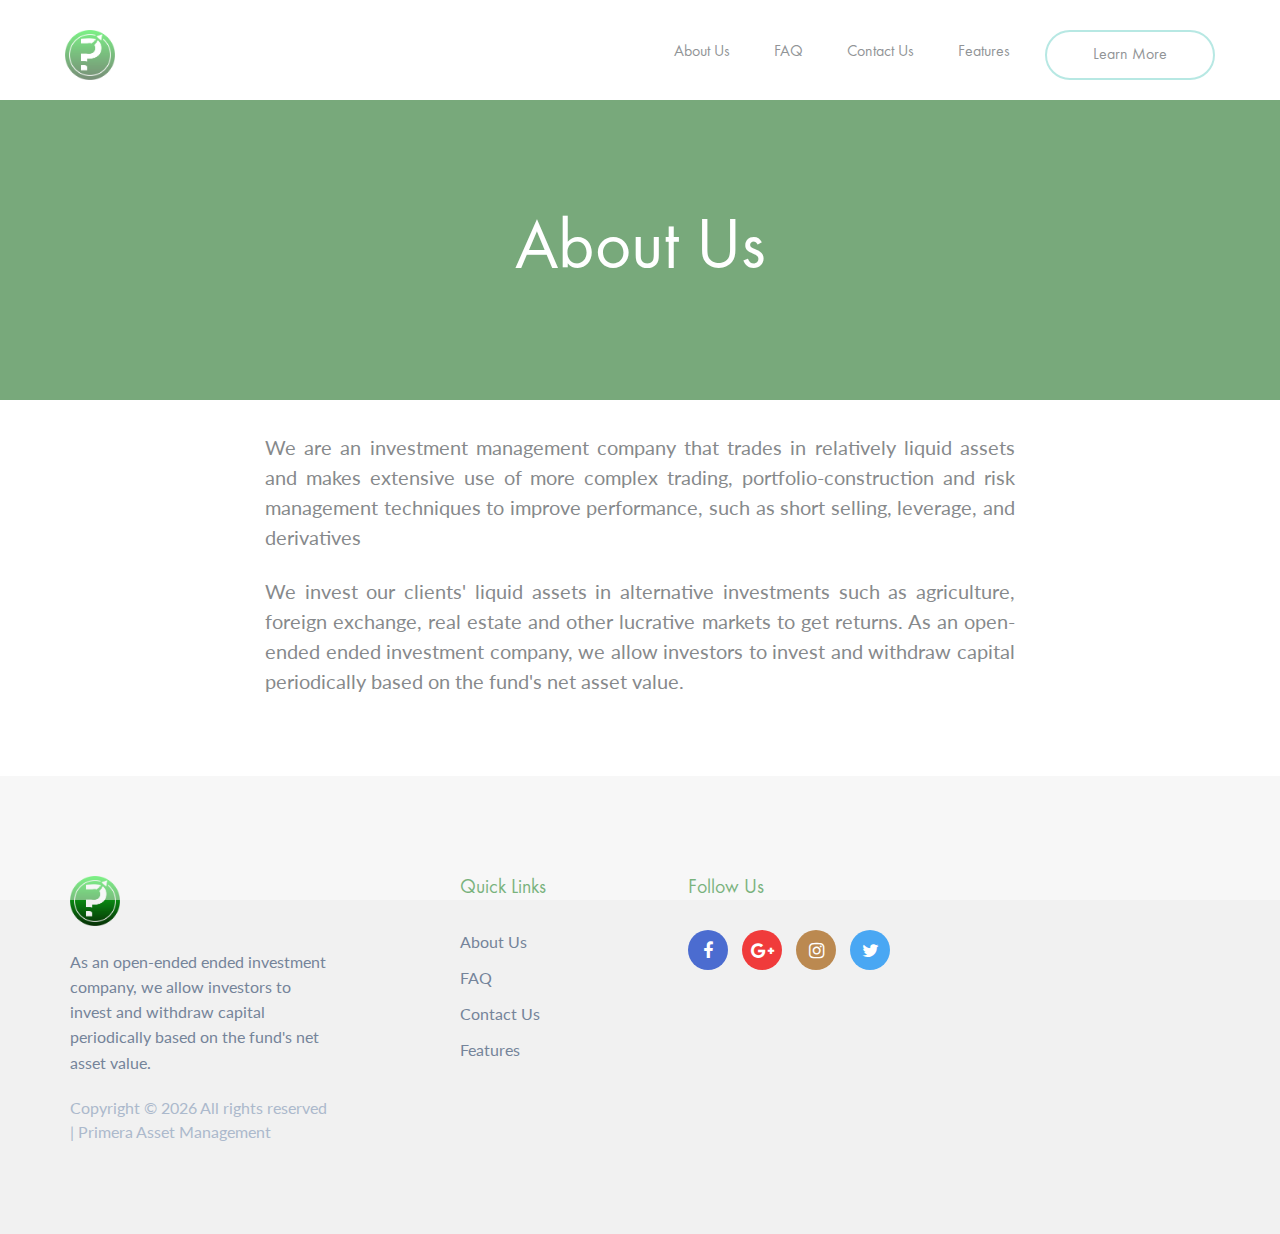
==== about.html @ b4745eeb "Complete about page" ====
<!DOCTYPE html>
<html lang="en">
  <head>
    <title>Primera - Home</title>
    <meta charset="UTF-8" />
    <meta
      name="description"
      content="An investment management company that’s into various sectors like real estate, agriculture, forex, and energy sector"
    />
    <meta
      name="keywords"
      content="investment, asset, finance, management, real estate, "
    />
    <meta name="viewport" content="width=device-width, initial-scale=1.0" />
    <!-- Favicon -->
    <link href="./img/primara-logo.png" rel="shortcut icon" />

    <!-- Google Fonts -->
    <link
      href="https://fonts.googleapis.com/css?family=Lato"
      rel="stylesheet"
    />

    <!-- Stylesheets -->
    <link rel="stylesheet" href="css/bootstrap.min.css" />
    <link rel="stylesheet" href="css/font-awesome.min.css" />
    <link rel="stylesheet" href="css/themify-icons.css" />
    <link rel="stylesheet" href="css/animate.css" />
    <link rel="stylesheet" href="css/owl.carousel.css" />
    <link rel="stylesheet" href="css/style.css" />
    <link rel="stylesheet" href="css/about.css" />

    <!--[if lt IE 9]>
      <script src="https://oss.maxcdn.com/html5shiv/3.7.2/html5shiv.min.js"></script>
      <script src="https://oss.maxcdn.com/respond/1.4.2/respond.min.js"></script>
    <![endif]-->
  </head>
  <body>
    <!-- Page Preloder -->
    <div id="preloder">
      <div class="loader"></div>
    </div>

    <!-- Header section -->
    <header class="header-section clearfix">
      <div class="container-fluid">
        <a href="index-2.html" class="site-logo">
          <img src="./img/primara-logo.png" alt="" class="logo-img" />
        </a>
        <div class="responsive-bar"><i class="fa fa-bars"></i></div>
        <a href="/about.html" class="site-btn text-dark">Learn More</a>
        <nav class="main-menu">
          <ul class="menu-list">
            <li><a href="./about.html" class="text-dark">About Us</a></li>
              <li><a href="./faq.html" class="text-dark">FAQ</a></li>
              <li><a href="./contact.html" class="text-dark">Contact Us</a></li>
              <li><a href="#features" class="text-dark">Features</a></li>
          </ul>
        </nav>
      </div>
    </header>
    <!-- Header section end -->
    <div class="about-banner">
        <h1>About Us</h1>
    </div>
    <div class="container about-container"> 
        <div class="row">
            <div class="col-md-8 m-auto">
                <article> We are an investment management company that trades in  relatively liquid assets and makes extensive use of more complex trading, portfolio-construction and risk management techniques to improve performance, such as short selling, leverage, and derivatives </article> <br />
                <article>
                    We invest our clients' liquid assets in alternative investments such as agriculture, foreign exchange, real estate and other lucrative markets to get returns. As an open-ended ended investment company, we allow investors to invest and withdraw capital periodically based on the fund's net asset value.
                </article>
            </div>
        </div>
    </div>

     <!-- Footer section -->
     <footer class="footer-section about-footer">
        <div class="container">
          <div class="row spad">
            <div class="col-md-6 col-lg-3 footer-widget">
              <img src="img/primara-logo.png" class="mb-4 logo-img" alt="" />
              <p>
                As an open-ended ended investment company, we allow investors to
                invest and withdraw capital periodically based on the fund's net
                asset value.
              </p>
              <span
                ><!-- Link back to Colorlib can't be removed. Template is licensed under CC BY 3.0. -->
                Copyright &copy;
                <script>
                  document.write(new Date().getFullYear());
                </script>
                All rights reserved | Primera Asset Management
                <!-- Link back to Colorlib can't be removed. Template is licensed under CC BY 3.0. --></span
              >
            </div>
            <!-- <div class="col-md-6 col-lg-2 offset-lg-1 footer-widget">
                      <h5 class="widget-title">Resources</h5>
                      <ul>
                          <li><a href="#">How to Buy Coin</a></li>
                          <li><a href="#">Coin Overview</a></li>,
                          <li><a href="#">Blog News</a></li>
                          <li><a href="#">How to Sell Coin</a></li>
                          <li><a href="#">Purchase Theme</a></li>
                      </ul>
                  </div> -->
            <div class="col-md-6 col-lg-2 offset-lg-1 footer-widget">
              <h5 class="widget-title">Quick Links</h5>
              <ul>
                <li><a href="./about.html">About Us</a></li>
                <li><a href="./faq.html">FAQ</a></li>
                <li><a href="./contact.html">Contact Us</a></li>
                <li><a href="#features">Features</a></li>
              </ul>
            </div>
            <div class="col-md-6 col-lg-3 footer-widget pl-lg-5 pl-3">
              <h5 class="widget-title">Follow Us</h5>
              <div class="social">
                <a href="#" class="facebook"><i class="fa fa-facebook"></i></a>
                <a href="#" class="google"><i class="fa fa-google-plus"></i></a>
                <a href="#" class="instagram"><i class="fa fa-instagram"></i></a>
                <a href="#" class="twitter"><i class="fa fa-twitter"></i></a>
              </div>
            </div>
          </div>
          <!-- <div class="footer-bottom">
                  <div class="row">
                      <div class="col-lg-4 store-links text-center text-lg-left pb-3 pb-lg-0">
                          <a href="#"><img src="img/appstore.png" alt="" class="mr-2"></a>
                          <a href="#"><img src="img/playstore.png" alt=""></a>
                      </div>
                      <div class="col-lg-8 text-center text-lg-right">
                          <ul class="footer-nav">
                              <li><a href="#">DPA</a></li>
                              <li><a href="#">Terms of Use</a></li>
                              <li><a href="#">Privacy Policy </a></li>
                              <li><a href="#">support@company.com</a></li>
                              <li><a href="#">(123) 456-7890</a></li>
                          </ul>
                      </div>
                  </div>
              </div> -->
        </div>
      </footer>



      <!--====== Javascripts & Jquery ======-->
      <script src="js/jquery-3.2.1.min.js"></script>
      <script src="js/owl.carousel.min.js"></script>
      <script src="js/main.js"></script>
  
      <!-- Global site tag (gtag.js) - Google Analytics -->
      <script
        async
        src="https://www.googletagmanager.com/gtag/js?id=UA-23581568-13"
      ></script>
      <script>
        window.dataLayer = window.dataLayer || [];
        function gtag() {
          dataLayer.push(arguments);
        }
        gtag("js", new Date());
  
        gtag("config", "UA-23581568-13");
      </script>
    </body>
  
    <!-- Mirrored from preview.colorlib.com/theme/cryptocurrency/ by HTTrack Website Copier/3.x [XR&CO'2014], Wed, 09 Dec 2020 04:02:21 GMT -->
  </html>
---- css/themify-icons.css ----
@font-face {
	font-family: 'themify';
	src:url('../icon-fonts/themify9f24.eot?-fvbane');
	src:url('../icon-fonts/themifyd41d.eot?#iefix-fvbane') format('embedded-opentype'),
		url('../icon-fonts/themify9f24.woff?-fvbane') format('woff'),
		url('../icon-fonts/themify9f24.ttf?-fvbane') format('truetype'),
		url('../icon-fonts/themify9f24.svg?-fvbane#themify') format('svg');
	font-weight: normal;
	font-style: normal;
}

[class^="ti-"], [class*=" ti-"] {
	font-family: 'themify';
	speak: none;
	font-style: normal;
	font-weight: normal;
	font-variant: normal;
	text-transform: none;
	line-height: 1;

	/* Better Font Rendering =========== */
	-webkit-font-smoothing: antialiased;
	-moz-osx-font-smoothing: grayscale;
}

.ti-wand:before {
	content: "\e600";
}
.ti-volume:before {
	content: "\e601";
}
.ti-user:before {
	content: "\e602";
}
.ti-unlock:before {
	content: "\e603";
}
.ti-unlink:before {
	content: "\e604";
}
.ti-trash:before {
	content: "\e605";
}
.ti-thought:before {
	content: "\e606";
}
.ti-target:before {
	content: "\e607";
}
.ti-tag:before {
	content: "\e608";
}
.ti-tablet:before {
	content: "\e609";
}
.ti-star:before {
	content: "\e60a";
}
.ti-spray:before {
	content: "\e60b";
}
.ti-signal:before {
	content: "\e60c";
}
.ti-shopping-cart:before {
	content: "\e60d";
}
.ti-shopping-cart-full:before {
	content: "\e60e";
}
.ti-settings:before {
	content: "\e60f";
}
.ti-search:before {
	content: "\e610";
}
.ti-zoom-in:before {
	content: "\e611";
}
.ti-zoom-out:before {
	content: "\e612";
}
.ti-cut:before {
	content: "\e613";
}
.ti-ruler:before {
	content: "\e614";
}
.ti-ruler-pencil:before {
	content: "\e615";
}
.ti-ruler-alt:before {
	content: "\e616";
}
.ti-bookmark:before {
	content: "\e617";
}
.ti-bookmark-alt:before {
	content: "\e618";
}
.ti-reload:before {
	content: "\e619";
}
.ti-plus:before {
	content: "\e61a";
}
.ti-pin:before {
	content: "\e61b";
}
.ti-pencil:before {
	content: "\e61c";
}
.ti-pencil-alt:before {
	content: "\e61d";
}
.ti-paint-roller:before {
	content: "\e61e";
}
.ti-paint-bucket:before {
	content: "\e61f";
}
.ti-na:before {
	content: "\e620";
}
.ti-mobile:before {
	content: "\e621";
}
.ti-minus:before {
	content: "\e622";
}
.ti-medall:before {
	content: "\e623";
}
.ti-medall-alt:before {
	content: "\e624";
}
.ti-marker:before {
	content: "\e625";
}
.ti-marker-alt:before {
	content: "\e626";
}
.ti-arrow-up:before {
	content: "\e627";
}
.ti-arrow-right:before {
	content: "\e628";
}
.ti-arrow-left:before {
	content: "\e629";
}
.ti-arrow-down:before {
	content: "\e62a";
}
.ti-lock:before {
	content: "\e62b";
}
.ti-location-arrow:before {
	content: "\e62c";
}
.ti-link:before {
	content: "\e62d";
}
.ti-layout:before {
	content: "\e62e";
}
.ti-layers:before {
	content: "\e62f";
}
.ti-layers-alt:before {
	content: "\e630";
}
.ti-key:before {
	content: "\e631";
}
.ti-import:before {
	content: "\e632";
}
.ti-image:before {
	content: "\e633";
}
.ti-heart:before {
	content: "\e634";
}
.ti-heart-broken:before {
	content: "\e635";
}
.ti-hand-stop:before {
	content: "\e636";
}
.ti-hand-open:before {
	content: "\e637";
}
.ti-hand-drag:before {
	content: "\e638";
}
.ti-folder:before {
	content: "\e639";
}
.ti-flag:before {
	content: "\e63a";
}
.ti-flag-alt:before {
	content: "\e63b";
}
.ti-flag-alt-2:before {
	content: "\e63c";
}
.ti-eye:before {
	content: "\e63d";
}
.ti-export:before {
	content: "\e63e";
}
.ti-exchange-vertical:before {
	content: "\e63f";
}
.ti-desktop:before {
	content: "\e640";
}
.ti-cup:before {
	content: "\e641";
}
.ti-crown:before {
	content: "\e642";
}
.ti-comments:before {
	content: "\e643";
}
.ti-comment:before {
	content: "\e644";
}
.ti-comment-alt:before {
	content: "\e645";
}
.ti-close:before {
	content: "\e646";
}
.ti-clip:before {
	content: "\e647";
}
.ti-angle-up:before {
	content: "\e648";
}
.ti-angle-right:before {
	content: "\e649";
}
.ti-angle-left:before {
	content: "\e64a";
}
.ti-angle-down:before {
	content: "\e64b";
}
.ti-check:before {
	content: "\e64c";
}
.ti-check-box:before {
	content: "\e64d";
}
.ti-camera:before {
	content: "\e64e";
}
.ti-announcement:before {
	content: "\e64f";
}
.ti-brush:before {
	content: "\e650";
}
.ti-briefcase:before {
	content: "\e651";
}
.ti-bolt:before {
	content: "\e652";
}
.ti-bolt-alt:before {
	content: "\e653";
}
.ti-blackboard:before {
	content: "\e654";
}
.ti-bag:before {
	content: "\e655";
}
.ti-move:before {
	content: "\e656";
}
.ti-arrows-vertical:before {
	content: "\e657";
}
.ti-arrows-horizontal:before {
	content: "\e658";
}
.ti-fullscreen:before {
	content: "\e659";
}
.ti-arrow-top-right:before {
	content: "\e65a";
}
.ti-arrow-top-left:before {
	content: "\e65b";
}
.ti-arrow-circle-up:before {
	content: "\e65c";
}
.ti-arrow-circle-right:before {
	content: "\e65d";
}
.ti-arrow-circle-left:before {
	content: "\e65e";
}
.ti-arrow-circle-down:before {
	content: "\e65f";
}
.ti-angle-double-up:before {
	content: "\e660";
}
.ti-angle-double-right:before {
	content: "\e661";
}
.ti-angle-double-left:before {
	content: "\e662";
}
.ti-angle-double-down:before {
	content: "\e663";
}
.ti-zip:before {
	content: "\e664";
}
.ti-world:before {
	content: "\e665";
}
.ti-wheelchair:before {
	content: "\e666";
}
.ti-view-list:before {
	content: "\e667";
}
.ti-view-list-alt:before {
	content: "\e668";
}
.ti-view-grid:before {
	content: "\e669";
}
.ti-uppercase:before {
	content: "\e66a";
}
.ti-upload:before {
	content: "\e66b";
}
.ti-underline:before {
	content: "\e66c";
}
.ti-truck:before {
	content: "\e66d";
}
.ti-timer:before {
	content: "\e66e";
}
.ti-ticket:before {
	content: "\e66f";
}
.ti-thumb-up:before {
	content: "\e670";
}
.ti-thumb-down:before {
	content: "\e671";
}
.ti-text:before {
	content: "\e672";
}
.ti-stats-up:before {
	content: "\e673";
}
.ti-stats-down:before {
	content: "\e674";
}
.ti-split-v:before {
	content: "\e675";
}
.ti-split-h:before {
	content: "\e676";
}
.ti-smallcap:before {
	content: "\e677";
}
.ti-shine:before {
	content: "\e678";
}
.ti-shift-right:before {
	content: "\e679";
}
.ti-shift-left:before {
	content: "\e67a";
}
.ti-shield:before {
	content: "\e67b";
}
.ti-notepad:before {
	content: "\e67c";
}
.ti-server:before {
	content: "\e67d";
}
.ti-quote-right:before {
	content: "\e67e";
}
.ti-quote-left:before {
	content: "\e67f";
}
.ti-pulse:before {
	content: "\e680";
}
.ti-printer:before {
	content: "\e681";
}
.ti-power-off:before {
	content: "\e682";
}
.ti-plug:before {
	content: "\e683";
}
.ti-pie-chart:before {
	content: "\e684";
}
.ti-paragraph:before {
	content: "\e685";
}
.ti-panel:before {
	content: "\e686";
}
.ti-package:before {
	content: "\e687";
}
.ti-music:before {
	content: "\e688";
}
.ti-music-alt:before {
	content: "\e689";
}
.ti-mouse:before {
	content: "\e68a";
}
.ti-mouse-alt:before {
	content: "\e68b";
}
.ti-money:before {
	content: "\e68c";
}
.ti-microphone:before {
	content: "\e68d";
}
.ti-menu:before {
	content: "\e68e";
}
.ti-menu-alt:before {
	content: "\e68f";
}
.ti-map:before {
	content: "\e690";
}
.ti-map-alt:before {
	content: "\e691";
}
.ti-loop:before {
	content: "\e692";
}
.ti-location-pin:before {
	content: "\e693";
}
.ti-list:before {
	content: "\e694";
}
.ti-light-bulb:before {
	content: "\e695";
}
.ti-Italic:before {
	content: "\e696";
}
.ti-info:before {
	content: "\e697";
}
.ti-infinite:before {
	content: "\e698";
}
.ti-id-badge:before {
	content: "\e699";
}
.ti-hummer:before {
	content: "\e69a";
}
.ti-home:before {
	content: "\e69b";
}
.ti-help:before {
	content: "\e69c";
}
.ti-headphone:before {
	content: "\e69d";
}
.ti-harddrives:before {
	content: "\e69e";
}
.ti-harddrive:before {
	content: "\e69f";
}
.ti-gift:before {
	content: "\e6a0";
}
.ti-game:before {
	content: "\e6a1";
}
.ti-filter:before {
	content: "\e6a2";
}
.ti-files:before {
	content: "\e6a3";
}
.ti-file:before {
	content: "\e6a4";
}
.ti-eraser:before {
	content: "\e6a5";
}
.ti-envelope:before {
	content: "\e6a6";
}
.ti-download:before {
	content: "\e6a7";
}
.ti-direction:before {
	content: "\e6a8";
}
.ti-direction-alt:before {
	content: "\e6a9";
}
.ti-dashboard:before {
	content: "\e6aa";
}
.ti-control-stop:before {
	content: "\e6ab";
}
.ti-control-shuffle:before {
	content: "\e6ac";
}
.ti-control-play:before {
	content: "\e6ad";
}
.ti-control-pause:before {
	content: "\e6ae";
}
.ti-control-forward:before {
	content: "\e6af";
}
.ti-control-backward:before {
	content: "\e6b0";
}
.ti-cloud:before {
	content: "\e6b1";
}
.ti-cloud-up:before {
	content: "\e6b2";
}
.ti-cloud-down:before {
	content: "\e6b3";
}
.ti-clipboard:before {
	content: "\e6b4";
}
.ti-car:before {
	content: "\e6b5";
}
.ti-calendar:before {
	content: "\e6b6";
}
.ti-book:before {
	content: "\e6b7";
}
.ti-bell:before {
	content: "\e6b8";
}
.ti-basketball:before {
	content: "\e6b9";
}
.ti-bar-chart:before {
	content: "\e6ba";
}
.ti-bar-chart-alt:before {
	content: "\e6bb";
}
.ti-back-right:before {
	content: "\e6bc";
}
.ti-back-left:before {
	content: "\e6bd";
}
.ti-arrows-corner:before {
	content: "\e6be";
}
.ti-archive:before {
	content: "\e6bf";
}
.ti-anchor:before {
	content: "\e6c0";
}
.ti-align-right:before {
	content: "\e6c1";
}
.ti-align-left:before {
	content: "\e6c2";
}
.ti-align-justify:before {
	content: "\e6c3";
}
.ti-align-center:before {
	content: "\e6c4";
}
.ti-alert:before {
	content: "\e6c5";
}
.ti-alarm-clock:before {
	content: "\e6c6";
}
.ti-agenda:before {
	content: "\e6c7";
}
.ti-write:before {
	content: "\e6c8";
}
.ti-window:before {
	content: "\e6c9";
}
.ti-widgetized:before {
	content: "\e6ca";
}
.ti-widget:before {
	content: "\e6cb";
}
.ti-widget-alt:before {
	content: "\e6cc";
}
.ti-wallet:before {
	content: "\e6cd";
}
.ti-video-clapper:before {
	content: "\e6ce";
}
.ti-video-camera:before {
	content: "\e6cf";
}
.ti-vector:before {
	content: "\e6d0";
}
.ti-themify-logo:before {
	content: "\e6d1";
}
.ti-themify-favicon:before {
	content: "\e6d2";
}
.ti-themify-favicon-alt:before {
	content: "\e6d3";
}
.ti-support:before {
	content: "\e6d4";
}
.ti-stamp:before {
	content: "\e6d5";
}
.ti-split-v-alt:before {
	content: "\e6d6";
}
.ti-slice:before {
	content: "\e6d7";
}
.ti-shortcode:before {
	content: "\e6d8";
}
.ti-shift-right-alt:before {
	content: "\e6d9";
}
.ti-shift-left-alt:before {
	content: "\e6da";
}
.ti-ruler-alt-2:before {
	content: "\e6db";
}
.ti-receipt:before {
	content: "\e6dc";
}
.ti-pin2:before {
	content: "\e6dd";
}
.ti-pin-alt:before {
	content: "\e6de";
}
.ti-pencil-alt2:before {
	content: "\e6df";
}
.ti-palette:before {
	content: "\e6e0";
}
.ti-more:before {
	content: "\e6e1";
}
.ti-more-alt:before {
	content: "\e6e2";
}
.ti-microphone-alt:before {
	content: "\e6e3";
}
.ti-magnet:before {
	content: "\e6e4";
}
.ti-line-double:before {
	content: "\e6e5";
}
.ti-line-dotted:before {
	content: "\e6e6";
}
.ti-line-dashed:before {
	content: "\e6e7";
}
.ti-layout-width-full:before {
	content: "\e6e8";
}
.ti-layout-width-default:before {
	content: "\e6e9";
}
.ti-layout-width-default-alt:before {
	content: "\e6ea";
}
.ti-layout-tab:before {
	content: "\e6eb";
}
.ti-layout-tab-window:before {
	content: "\e6ec";
}
.ti-layout-tab-v:before {
	content: "\e6ed";
}
.ti-layout-tab-min:before {
	content: "\e6ee";
}
.ti-layout-slider:before {
	content: "\e6ef";
}
.ti-layout-slider-alt:before {
	content: "\e6f0";
}
.ti-layout-sidebar-right:before {
	content: "\e6f1";
}
.ti-layout-sidebar-none:before {
	content: "\e6f2";
}
.ti-layout-sidebar-left:before {
	content: "\e6f3";
}
.ti-layout-placeholder:before {
	content: "\e6f4";
}
.ti-layout-menu:before {
	content: "\e6f5";
}
.ti-layout-menu-v:before {
	content: "\e6f6";
}
.ti-layout-menu-separated:before {
	content: "\e6f7";
}
.ti-layout-menu-full:before {
	content: "\e6f8";
}
.ti-layout-media-right-alt:before {
	content: "\e6f9";
}
.ti-layout-media-right:before {
	content: "\e6fa";
}
.ti-layout-media-overlay:before {
	content: "\e6fb";
}
.ti-layout-media-overlay-alt:before {
	content: "\e6fc";
}
.ti-layout-media-overlay-alt-2:before {
	content: "\e6fd";
}
.ti-layout-media-left-alt:before {
	content: "\e6fe";
}
.ti-layout-media-left:before {
	content: "\e6ff";
}
.ti-layout-media-center-alt:before {
	content: "\e700";
}
.ti-layout-media-center:before {
	content: "\e701";
}
.ti-layout-list-thumb:before {
	content: "\e702";
}
.ti-layout-list-thumb-alt:before {
	content: "\e703";
}
.ti-layout-list-post:before {
	content: "\e704";
}
.ti-layout-list-large-image:before {
	content: "\e705";
}
.ti-layout-line-solid:before {
	content: "\e706";
}
.ti-layout-grid4:before {
	content: "\e707";
}
.ti-layout-grid3:before {
	content: "\e708";
}
.ti-layout-grid2:before {
	content: "\e709";
}
.ti-layout-grid2-thumb:before {
	content: "\e70a";
}
.ti-layout-cta-right:before {
	content: "\e70b";
}
.ti-layout-cta-left:before {
	content: "\e70c";
}
.ti-layout-cta-center:before {
	content: "\e70d";
}
.ti-layout-cta-btn-right:before {
	content: "\e70e";
}
.ti-layout-cta-btn-left:before {
	content: "\e70f";
}
.ti-layout-column4:before {
	content: "\e710";
}
.ti-layout-column3:before {
	content: "\e711";
}
.ti-layout-column2:before {
	content: "\e712";
}
.ti-layout-accordion-separated:before {
	content: "\e713";
}
.ti-layout-accordion-merged:before {
	content: "\e714";
}
.ti-layout-accordion-list:before {
	content: "\e715";
}
.ti-ink-pen:before {
	content: "\e716";
}
.ti-info-alt:before {
	content: "\e717";
}
.ti-help-alt:before {
	content: "\e718";
}
.ti-headphone-alt:before {
	content: "\e719";
}
.ti-hand-point-up:before {
	content: "\e71a";
}
.ti-hand-point-right:before {
	content: "\e71b";
}
.ti-hand-point-left:before {
	content: "\e71c";
}
.ti-hand-point-down:before {
	content: "\e71d";
}
.ti-gallery:before {
	content: "\e71e";
}
.ti-face-smile:before {
	content: "\e71f";
}
.ti-face-sad:before {
	content: "\e720";
}
.ti-credit-card:before {
	content: "\e721";
}
.ti-control-skip-forward:before {
	content: "\e722";
}
.ti-control-skip-backward:before {
	content: "\e723";
}
.ti-control-record:before {
	content: "\e724";
}
.ti-control-eject:before {
	content: "\e725";
}
.ti-comments-smiley:before {
	content: "\e726";
}
.ti-brush-alt:before {
	content: "\e727";
}
.ti-youtube:before {
	content: "\e728";
}
.ti-vimeo:before {
	content: "\e729";
}
.ti-twitter:before {
	content: "\e72a";
}
.ti-time:before {
	content: "\e72b";
}
.ti-tumblr:before {
	content: "\e72c";
}
.ti-skype:before {
	content: "\e72d";
}
.ti-share:before {
	content: "\e72e";
}
.ti-share-alt:before {
	content: "\e72f";
}
.ti-rocket:before {
	content: "\e730";
}
.ti-pinterest:before {
	content: "\e731";
}
.ti-new-window:before {
	content: "\e732";
}
.ti-microsoft:before {
	content: "\e733";
}
.ti-list-ol:before {
	content: "\e734";
}
.ti-linkedin:before {
	content: "\e735";
}
.ti-layout-sidebar-2:before {
	content: "\e736";
}
.ti-layout-grid4-alt:before {
	content: "\e737";
}
.ti-layout-grid3-alt:before {
	content: "\e738";
}
.ti-layout-grid2-alt:before {
	content: "\e739";
}
.ti-layout-column4-alt:before {
	content: "\e73a";
}
.ti-layout-column3-alt:before {
	content: "\e73b";
}
.ti-layout-column2-alt:before {
	content: "\e73c";
}
.ti-instagram:before {
	content: "\e73d";
}
.ti-google:before {
	content: "\e73e";
}
.ti-github:before {
	content: "\e73f";
}
.ti-flickr:before {
	content: "\e740";
}
.ti-facebook:before {
	content: "\e741";
}
.ti-dropbox:before {
	content: "\e742";
}
.ti-dribbble:before {
	content: "\e743";
}
.ti-apple:before {
	content: "\e744";
}
.ti-android:before {
	content: "\e745";
}
.ti-save:before {
	content: "\e746";
}
.ti-save-alt:before {
	content: "\e747";
}
.ti-yahoo:before {
	content: "\e748";
}
.ti-wordpress:before {
	content: "\e749";
}
.ti-vimeo-alt:before {
	content: "\e74a";
}
.ti-twitter-alt:before {
	content: "\e74b";
}
.ti-tumblr-alt:before {
	content: "\e74c";
}
.ti-trello:before {
	content: "\e74d";
}
.ti-stack-overflow:before {
	content: "\e74e";
}
.ti-soundcloud:before {
	content: "\e74f";
}
.ti-sharethis:before {
	content: "\e750";
}
.ti-sharethis-alt:before {
	content: "\e751";
}
.ti-reddit:before {
	content: "\e752";
}
.ti-pinterest-alt:before {
	content: "\e753";
}
.ti-microsoft-alt:before {
	content: "\e754";
}
.ti-linux:before {
	content: "\e755";
}
.ti-jsfiddle:before {
	content: "\e756";
}
.ti-joomla:before {
	content: "\e757";
}
.ti-html5:before {
	content: "\e758";
}
.ti-flickr-alt:before {
	content: "\e759";
}
.ti-email:before {
	content: "\e75a";
}
.ti-drupal:before {
	content: "\e75b";
}
.ti-dropbox-alt:before {
	content: "\e75c";
}
.ti-css3:before {
	content: "\e75d";
}
.ti-rss:before {
	content: "\e75e";
}
.ti-rss-alt:before {
	content: "\e75f";
}
---- css/style.css ----
@font-face {
	font-family: 'Futura';
	src: url("../fonts/Futura.woff");
}

html,
body {
	height: 100%;
	font-family: "Lato", sans-serif;
	-webkit-font-smoothing: antialiased;
	font-smoothing: antialiased;
}

h1,
h2,
h3,
h4,
h5,
h6 {
	/* color: #20509e; */
	color: #08740E;
	margin: 0;
	font-weight: 500;
	font-family: "Futura", sans-serif;
}

h1 {
	font-size: 70px;
}

h2 {
	font-size: 48px;
}

h3 {
	font-size: 30px;
}

h4 {
	font-size: 24px;
}

h5 {
	font-size: 20px;
}

h6 {
	font-size: 14px;
}

p {
	font-size: 15.7px;
	color: #75849a;
	line-height: 1.6;
}

img {
	max-width: 100%;
}

input:focus,
select:focus,
button:focus,
textarea:focus {
	outline: none;
}

a:hover,
a:focus {
	text-decoration: none;
	outline: none;
}

ul,
ol {
	padding: 0;
	margin: 0;
}

/*---------------------
	Helper CSS
-----------------------*/

.spad {
	padding-top: 100px;
	padding-bottom: 90px;
}

.section-title {
	margin-bottom: 60px;
}

.section-title h2 {
	margin-bottom: 20px;
}

.section-title p {
	margin-bottom: 0;
}

.set-bg {
	background-repeat: no-repeat;
	background-size: cover;
	background-position: center 0;
}

.text-white h1,
.text-white h2,
.text-white h3,
.text-white h4,
.text-white h5,
.text-white p,
.text-white span,
.text-white li,
.text-white a {
	color: #fff;
}

/*---------------------
	Commom elements
-----------------------*/

/* Buttons */

.site-btn {
	position: relative;
	display: inline-block;
	padding: 15px 30px;
	font-size: 16px;
	font-weight: 500;
	line-height: 16px;
	border-radius: 50px;
	font-family: "Futura", sans-serif;
	min-width: 170px;
	text-align: center;
	border: 2px solid #7ad4cc;
	cursor: pointer;
	color: #fff;
}

.site-btn:hover {
	color: #fff;
}

.site-btn.no-radius {
	border-radius: 2px;
}

.site-btn.sb-full-- {
	display: block;
	width: 100%;
	border-radius: 0;
}

.site-btn.sb-gradients {
	padding: 17px 32px;
	border: none;
	color: #fff;
}

.site-btn.sb-gradients.sbg-line {
	/* color: #20509e; */
	color: #08740E;
	z-index: 1;
}

.site-btn.sb-gradients.sbg-line:after {
	position: absolute;
	content: '';
	width: calc(100% - 4px);
	height: calc(100% - 4px);
	background: #fff;
	top: 2px;
	left: 2px;
	z-index: -1;
	border-radius: 50px;
}

.site-btn.sb-gradients.sbg-line:hover {
	color: #6a7586;
}

.gradient-bg,
.site-btn.sb-gradients,
.member-social a:hover,
.single-blog-page .social-share a:hover,
.comment .comment-content .c-btn:hover,
.comment-form label {
	/* FF3.6-15 */
	/* Chrome10-25,Safari5.1-6 */
	background: -webkit-gradient(linear, left top, right top, from(#08740E), color-stop(100%, #2dd3aa), color-stop(100%, #2dd3aa), to(#2dd3aa));
	background: -o-linear-gradient(left, #08740E 0%, #2dd3aa 100%, #2dd3aa 100%, #2dd3aa 100%);
	background: linear-gradient(to right, #08740E 0%, #2dd3aa 100%, #2dd3aa 100%, #2dd3aa 100%);
	/* W3C, IE10+, FF16+, Chrome26+, Opera12+, Safari7+ */
	filter: progid:DXImageTransform.Microsoft.gradient( startColorstr='#08740E', endColorstr='#2dd3aa', GradientType=1);
	/* IE6-9 */
}

/* Image Popup */

.img-popup-warp .mfp-content,
.img-popup-warp.mfp-ready.mfp-removing .mfp-content {
	opacity: 0;
	-webkit-transform: scale(0.8);
	-ms-transform: scale(0.8);
	transform: scale(0.8);
	-webkit-transition: all 0.4s;
	-o-transition: all 0.4s;
	transition: all 0.4s;
}

.img-popup-warp.mfp-ready .mfp-content {
	opacity: 1;
	-webkit-transform: scale(1);
	-ms-transform: scale(1);
	transform: scale(1);
}

/* Preloder */

#preloder {
	position: fixed;
	width: 100%;
	height: 100%;
	top: 0;
	left: 0;
	z-index: 999999;
	background: #fff;
}

.loader {
	width: 40px;
	height: 40px;
	position: absolute;
	top: 50%;
	left: 50%;
	margin-top: -13px;
	margin-left: -13px;
	border-radius: 60px;
	animation: loader 0.8s linear infinite;
	-webkit-animation: loader 0.8s linear infinite;
}

@keyframes loader {
	0% {
		-webkit-transform: rotate(0deg);
		        transform: rotate(0deg);
		border: 4px solid #f44336;
		border-left-color: transparent;
	}
	50% {
		-webkit-transform: rotate(180deg);
		        transform: rotate(180deg);
		border: 4px solid #673ab7;
		border-left-color: transparent;
	}
	100% {
		-webkit-transform: rotate(360deg);
		        transform: rotate(360deg);
		border: 4px solid #f44336;
		border-left-color: transparent;
	}
}

@-webkit-keyframes loader {
	0% {
		-webkit-transform: rotate(0deg);
		border: 4px solid #f44336;
		border-left-color: transparent;
	}
	50% {
		-webkit-transform: rotate(180deg);
		border: 4px solid #673ab7;
		border-left-color: transparent;
	}
	100% {
		-webkit-transform: rotate(360deg);
		border: 4px solid #f44336;
		border-left-color: transparent;
	}
}

/*---------------------
	Header section
-----------------------*/

.header-section {
	position: absolute;
	width: 100%;
	top: 0;
	padding: 30px 50px 0;
	z-index: 99;
}

.header-section .site-btn {
	float: right;
	margin-left: 60px;
}

.header-section .responsive-bar,
.header-section .user {
	display: none;
}

.main-menu {
	float: right;
}

.menu-list {
	list-style: none;
}

.menu-list li {
	display: inline;
}

.menu-list li a {
	display: inline-block;
	font-family: "Futura", sans-serif;
	font-size: 16px;
	padding: 10px 5px;
	margin-right: 30px;
	color: #fff;
}

/*---------------------
	Hero Section
-----------------------*/

.hero-section {
	height: 900px;
	padding-top: 260px;
	display: block;
	/* background-image: url("../img/hero-bg.png"); */
	background-image: url("../img/hero-bg.png");
	background-size: cover;
	background-color: #f3f7f9;
	background-position: right top;
	background-repeat: no-repeat;
	position: relative;
	overflow: hidden;
}

.hero-section .laptop-image {
	width: 685px;
	max-width: none;
	position: relative;
	left: 80px;
}

.hero-text {
	padding-top: 60px;
}

.hero-text h2 {
	font-size: 70px;
	margin-bottom: 35px;
}

.hero-text h2 span {
	color: #16d0c5;
}

.hero-text h4 {
	color: #75849a;
	font-size: 22px;
}

.hero-subscribe-from {
	margin-top: 50px;
	display: block;
}

.hero-subscribe-from input {
	width: 315px;
	border: 1px solid #ebebeb;
	background: #fff;
	height: 48px;
	padding: 0 25px;
	border-radius: 50px;
	font-family: "Futura", sans-serif;
	font-size: 16px;
	margin-right: 8px;
	margin-bottom: 20px;
}

/*---------------------
  About Section
-----------------------*/

.about-section .container {
	position: relative;
}

.about-text h2 {
	font-size: 48px;
	margin-bottom: 25px;
}

.about-text h5 {
	font-family: "Lato", sans-serif;
	margin-bottom: 20px;
}

.about-text p {
	font-size: 18px;
}

.about-img {
	position: absolute;
	top: 0;
	left: -120px;
	width: 662px;
}

/*---------------------
  Feature Section
-----------------------*/

.features-section .container {
	margin-bottom: -45px;
}

.feature {
	margin-bottom: 45px;
}

.feature i {
	font-size: 48px;
	float: left;
	padding-top: 10px;
}

.feature .feature-content {
	padding-left: 70px;
}

.feature .feature-content h4 {
	margin-bottom: 15px;
}

.feature .readmore {
	text-decoration: underline;
	line-height: 1.2;
}

/*---------------------
	Process Section
-----------------------*/

.process:last-child .process-step:after {
	display: none;
}

.process-step {
	position: relative;
	text-align: center;
	padding: 35px;
	margin-top: 30px;
	-webkit-box-shadow: 0 14px 43px rgba(33, 54, 61, 0.15);
	        box-shadow: 0 14px 43px rgba(33, 54, 61, 0.15);
}

.process-step .process-icon {
	height: 55px;
	margin-bottom: 30px;
	padding-top: 5px;
}

.process-step h4 {
	margin-bottom: 15px;
}

.process-step p {
	margin-bottom: 0;
}

.process-step:after {
	position: absolute;
	content: '';
	width: 275px;
	height: 56px;
	top: -40px;
	right: -40%;
	background: url("../img/process-line-primera.png") no-repeat scroll 0 0/cover;
}

/*---------------------
	Fact Section
-----------------------*/

.fact-section {
	padding: 100px 0;
}

.fact {
	display: inline-block;
	position: relative;
}

.fact h2 {
	float: left;
	color: #16d0c5;
	font-size: 60px;
	margin-right: 20px;
}

.fact p {
	float: left;
	padding-top: 14px;
	line-height: 1.4;
	color: #fff;
	/* text-transform: uppercase; */
}

.fact i {
	position: absolute;
	right: -20px;
	top: -10px;
	font-size: 90px;
	color: #fff;
	z-index: 0;
	opacity: 0.1;
}

/*---------------------
	Team Section
-----------------------*/

.team-section {
	background: #f3f7f9;
	overflow: hidden;
}

.team-members {
	margin: 0 -10px;
	display: flex;
	justify-content: center;
	flex-wrap: wrap;
	justify-content: center;
}

.member {
	background: #fff;
	width: calc(20% - 25px);
	display: inline-block;
	margin: 0 10px;
	text-align: center;
	padding: 50px 10px;
	-webkit-box-shadow: 1px 1px 1px rgba(33, 54, 61, 0.15);
	        box-shadow: 1px 1px 1px rgba(33, 54, 61, 0.15);
	border-radius: 10px;
	position: relative;
}

.member h2 {
	font-size: 22px;
	margin-bottom: 5px;
}

.member span {
	font-size: 14px;
	color: #75849a;
	display: block;
}

.member .member-text {
	-webkit-transition: all 0.4s;
	-o-transition: all 0.4s;
	transition: all 0.4s;
	opacity: 1;
}

.member:hover {
	-webkit-box-shadow: 1px 14px 43px rgba(33, 54, 61, 0.15);
	        box-shadow: 1px 14px 43px rgba(33, 54, 61, 0.15);
}

.member:hover .member-info {
	/* opacity: 1; */
}

.member:hover .member-text {
	/* opacity: 0; */
}

.member-img {
	width: 230px;
	height: 230px;
	display: inline-block;
	border-radius: 50%;
	margin-bottom: 25px;
}

.member-social {
	padding-top: 25px;
	background: #fff;
	position: relative;
	z-index: 2;
}

.member-social a {
	width: 50px;
	height: 50px;
	display: inline-block;
	border-radius: 50%;
	background: #cbd3df;
	color: #fff;
	padding-top: 13px;
	margin: 0 8px;
}

.member-meta {
	padding-left: 85px;
}

.member-info {
	padding: 50px 60px 10px;
	position: absolute;
	width: 100%;
	top: 0;
	left: 0;
	text-align: left;
	opacity: 0;
	-webkit-transition: all 0.4s;
	-o-transition: all 0.4s;
	transition: all 0.4s;
	height: 380px;
	overflow-y: auto;
}

.member-info p {
	display: block;
	padding-top: 25px;
	margin-bottom: 0;
}

.member-img.mf {
	width: 60px;
	height: 60px;
	opacity: 1;
	float: left;
	margin-bottom: 0;
}

/*---------------------
  Review Section
-----------------------*/

.review-meta-slider {
	position: relative;
	width: 300px;
}

.author-meta {
	padding: 50px 0 70px;
	position: relative;
	text-align: center;
}

.author-meta:last-child {
	margin-right: 0;
}

.author-avatar {
	width: 80px;
	height: 80px;
	border: 6px solid #fff;
	border-radius: 50%;
	-webkit-box-shadow: 0px 16px 21px rgba(33, 54, 61, 0.15);
	        box-shadow: 0px 16px 21px rgba(33, 54, 61, 0.15);
	display: inline-block;
}

.author-avatar h4 {
	font-size: 22px;
}

.author-avatar p {
	font-size: 14px;
}

.author-name {
	position: absolute;
	width: 280px;
	left: -50%;
	bottom: -10px;
	margin-left: -50px;
	text-align: center;
	visibility: hidden;
}

.center .author-meta {
	top: -6px;
}

.center .author-name {
	visibility: visible;
}

.center .author-avatar {
	width: 100px;
	height: 100px;
}

.review-text p {
	font-size: 22px;
}

.review-text-slider .owl-nav {
	padding-top: 15px;
}

.review-text-slider .owl-prev,
.review-text-slider .owl-next {
	width: 50px;
	height: 50px;
	display: inline-block;
	background: #cbd3df;
	color: #fff;
	font-size: 24px;
	text-align: center;
	margin-right: 10px;
	border-radius: 50%;
	padding-top: 8px;
}

.pull-3 {
	right: 66.666667%;
}

.push-8 {
	left: 33.333333%;
}

/*---------------------
	Newsletter Section
-----------------------*/

.newsletter-section {
	padding: 50px 0;
}

.newsletter-text h2 {
	font-size: 36px;
	margin-bottom: 10px;
}

.newsletter-text p {
	margin-bottom: 0;
}

.newsletter-form {
	position: relative;
	margin-top: 20px;
	padding-left: 40px;
}

.newsletter-form input {
	width: 100%;
	font-size: 16px;
	padding: 12px 30px;
	border: none;
	border-radius: 50px;
	padding-right: 160px;
	background: rgba(255, 255, 255, 0.2);
	color: #fff;
}

.newsletter-form button {
	position: absolute;
	right: 0;
	top: 0;
	height: 100%;
	border: none;
	border-radius: 0px 50px 50px 0px;
	min-width: 140px;
	background: #fff;
	color: #20509e;
	font-size: 14px;
	font-weight: 600;
	cursor: pointer;
}

.newsletter-form ::-webkit-input-placeholder {
	color: #fff;
}

.newsletter-form :-ms-input-placeholder {
	color: #fff;
}

.newsletter-form ::-ms-input-placeholder {
	color: #fff;
}

.newsletter-form ::placeholder {
	color: #fff;
}

/*---------------------
  Blog Section
-----------------------*/

.blog-section {
	background: #f3f7f9;
}

.blog-thumb {
	margin-bottom: 0;
}

.blog-text {
	background: #fff;
	padding: 30px;
	-webkit-box-shadow: 0px 23px 49px rgba(33, 54, 61, 0.1);
	        box-shadow: 0px 23px 49px rgba(33, 54, 61, 0.1);
}

.blog-text .post-date {
	font-size: 14px;
	font-family: "Futura", sans-serif;
	color: #16d0c5;
	text-transform: uppercase;
	margin-bottom: 15px;
	display: block;
	letter-spacing: 2px;
}

.blog-text .blog-title {
	font-size: 22px;
	margin-bottom: 20px;
}

.blog-text .blog-title a {
	color: #20509e;
}

.blog-text .post-meta a {
	font-size: 13px;
	color: #75849a;
	margin-right: 25px;
}

.blog-text .post-meta a:last-child {
	margin-right: 0;
}

.blog-text .post-meta a span {
	color: #cbd3df;
}

.blog-text .post-meta a i {
	color: #16d0c5;
}

.post-loadmore {
	width: 100%;
	border-radius: 0px;
}

.post-loadmore.site-btn.sb-gradients.sbg-line:after {
	border-radius: 0px;
}

/*---------------------
	Footer Section
-----------------------*/

.footer-widget span {
	color: #acb9cc;
}

.footer-widget p {
	margin-bottom: 20px;
}

.footer-widget .widget-title {
	margin-bottom: 30px;
	font-size: 20px;
}

.footer-widget ul {
	list-style: none;
}

.footer-widget ul a {
	font-size: 16px;
	color: #75849a;
	display: block;
	margin-bottom: 12px;
}

.footer-widget ul li:last-child a {
	margin-bottom: 0;
}

.social a {
	width: 40px;
	height: 40px;
	border-radius: 50%;
	color: #fff;
	display: inline-block;
	margin-right: 10px;
	text-align: center;
	padding-top: 7px;
	font-size: 18px;
}

.social a:last-child {
	margin-right: 0;
}

.social .facebook {
	background: #4b6cd0;
}

.social .google {
	background: #f03b3b;
}

.social .instagram {
	background: #bb8950;
}

.social .twitter {
	background: #49a7f3;
}

.footer-bottom {
	border-top: 1px solid #ebebeb;
	padding: 30px 0;
}

.footer-nav {
	list-style: none;
}

.footer-nav li {
	display: inline-block;
}

.footer-nav li a {
	color: #75849a;
	font-size: 14px;
	margin-left: 20px;
}

/*---------------------
	Other Pages
----------------------
======================*/

.page-info-section {
	height: 300px;
	background-image: url("../img/page-info-bg.png");
	background-size: cover;
	background-color: #f3f7f9;
	background-position: right top;
	background-repeat: no-repeat;
	position: relative;
	overflow: hidden;
	display: block;
	padding-top: 100px;
}

.page-info-section h2 {
	font-size: 48px;
}

.site-beradcamb {
	padding-top: 10px;
}

.site-beradcamb a {
	color: #20509e;
	font-size: 16px;
}

.site-beradcamb span {
	color: #acb9cc;
	font-size: 16px;
}

.site-beradcamb i {
	margin: 0 3px;
}

/*---------------------
  Blog page
-----------------------*/

.blog-page .blog-item {
	margin-bottom: 30px;
}

.blog-page .readmore {
	color: #20509e;
}

.blog-page .readmore i {
	color: #16d0c5;
}

.bi-feature .post-meta {
	margin-bottom: 30px;
}

.bi-feature .blog-text .blog-title {
	font-size: 36px;
}

.widget-area {
	padding: 30px;
	-webkit-box-shadow: 0px 23px 49px rgba(33, 54, 61, 0.15);
	        box-shadow: 0px 23px 49px rgba(33, 54, 61, 0.15);
	margin-bottom: 32px;
}

.widget-area .widget-title {
	margin-bottom: 25px;
}

.widget-area .widget {
	margin-bottom: 20px;
}

.widget-area .widget .widget-title {
	padding-bottom: 30px;
	margin-bottom: 30px;
	border-bottom: 1px solid #ebebeb;
	line-height: 24px;
}

.widget-area .widget ul {
	list-style: none;
}

.widget-area .widget ul a {
	display: inline-block;
	font-size: 16px;
	color: #20509e;
	margin-bottom: 20px;
}

.widget-area .widget ul a:hover {
	color: #16d0c5;
}

.widget-area .widget .popular-posts span {
	color: #16d0c5;
	font-size: 12px;
	display: block;
	margin-bottom: 7px;
	text-transform: uppercase;
}

.widget-area .widget .popular-posts h5 a {
	font-size: 18px;
	color: #20509e;
}

.widget-area .widget .popular-posts h5 a:hover {
	color: #20509e;
}

.widget-area .widget .twitter-widget li {
	margin-bottom: 20px;
}

.widget-area .widget .twitter-widget span {
	color: #16d0c5;
	font-size: 12px;
	display: block;
	text-transform: uppercase;
}

.widget-area .widget .twitter-widget h5 {
	font-size: 18px;
	color: #20509e;
	margin-bottom: 5px;
}

.widget-area .widget .twitter-widget a {
	font-size: 18px;
	color: #1f6ae5;
	display: block;
	margin-bottom: 5px;
}

.widget-area .widget .twitter-widget a:hover {
	color: #1f6ae5;
}

.widget-area .widget-subscribe-from {
	padding-top: 10px;
	display: block;
}

.widget-area .widget-subscribe-from input {
	margin-right: 0;
	margin-bottom: 20px;
	width: 100%;
	background: #f3f7f9;
	border: 1px solid #ebebeb;
	padding: 15px 20px;
	font-size: 14px;
}

.single-blog-page blockquote {
	font-size: 24px;
	color: #20509e;
	padding-left: 25px;
	border-left: 2px solid #16d0c5;
	line-height: normal;
	margin: 40px 0;
	display: block;
}

.single-blog-page blockquote span {
	display: block;
	font-size: 16px;
	color: #16d0c5;
	padding-top: 10px;
}

.single-blog-page .post-tags a {
	display: inline-block;
	font-size: 11px;
	text-transform: uppercase;
	padding: 6px 15px;
	margin-right: 2px;
	margin-top: 5px;
	color: #75849a;
	background: #f3f7f9;
	border: 1px solid #ebebeb;
	margin-right: 5px;
}

.single-blog-page .social-share {
	display: block;
	text-align: right;
}

.single-blog-page .social-share p {
	display: inline-block;
	font-size: 14px;
	margin-right: 10px;
	color: #595959;
}

.single-blog-page .social-share a {
	display: inline-block;
	width: 40px;
	height: 40px;
	margin-left: 8px;
	text-align: center;
	border-radius: 40px;
	background: #f3f7f9;
	color: #75849a;
	padding-top: 9px;
	font-size: 14px;
	-webkit-box-shadow: 0 0 0 1px #ebebeb;
	        box-shadow: 0 0 0 1px #ebebeb;
	-webkit-transition: all 0.4s;
	-o-transition: all 0.4s;
	transition: all 0.4s;
}

.single-blog-page .social-share a:hover {
	color: #fff;
}

.releted-posts {
	padding-top: 50px;
	margin-top: 25px;
	border-top: 1px solid #ebebeb;
}

.releted-posts .blog-item {
	padding-top: 25px;
}

.releted-posts .blog-text {
	-webkit-box-shadow: 0 0 0 1px #ebebeb;
	        box-shadow: 0 0 0 1px #ebebeb;
	padding: 28px 28px 20px;
}

.releted-posts .blog-text .blog-title {
	font-size: 22px;
}

.releted-posts .post-meta {
	margin-bottom: 0;
}

.comment-area {
	padding-top: 50px;
}

.comment-list {
	padding-top: 40px;
	margin-top: 25px;
	border-top: 1px solid #ebebeb;
	list-style: none;
}

.comment-list .replay-comment-list {
	list-style: none;
	margin-left: 14%;
}

.comment {
	margin-bottom: 40px;
}

.comment .comment-avator {
	float: left;
	width: 70px;
	height: 70px;
	border-radius: 50%;
}

.comment .comment-content {
	padding-left: 100px;
}

.comment .comment-content h5 {
	font-size: 18px;
	margin-bottom: 10px;
}

.comment .comment-content h5 span {
	font-size: 12px;
	color: #acb9cc;
	font-family: "Lato", sans-serif;
}

.comment .comment-content p {
	margin-bottom: 0;
}

.comment .comment-content .c-btn {
	font-family: "Futura", sans-serif;
	display: inline-block;
	font-size: 14px;
	border: 1px solid #ebebeb;
	background: #f3f7f9;
	color: #20509e;
	padding: 4px 25px;
	border-radius: 2px;
	margin-right: 5px;
	margin-top: 20px;
}

.comment .comment-content .c-btn:hover {
	color: #fff;
}

.comment-form .form-group {
	position: relative;
	padding: 1px;
	margin-bottom: 20px;
}

.comment-form input,
.comment-form textarea {
	width: 100%;
	padding: 11px 20px;
	border: none;
	border: 1px solid #e5e5e5;
	position: relative;
	z-index: 1;
	-webkit-transition: all 0.3s ease;
	-o-transition: all 0.3s ease;
	transition: all 0.3s ease;
}

.comment-form input:focus,
.comment-form textarea:focus {
	border-color: transparent;
}

.comment-form input:focus+label,
.comment-form textarea:focus+label {
	opacity: 1;
}

.comment-form label {
	position: absolute;
	width: 100%;
	height: 100%;
	left: 0;
	top: 0;
	display: block;
	opacity: 0;
	-webkit-transition: all 0.3s ease;
	-o-transition: all 0.3s ease;
	transition: all 0.3s ease;
}

.comment-form textarea {
	height: 115px;
	display: -ms-grid;
	display: grid;
}

/*---------------------
	Contact page
-----------------------*/

.contact-form {
	padding-right: 35px;
}

.contact-form h5 {
	font-size: 16px;
	font-family: "Lato", sans-serif;
}

.contact-form h5 span {
	color: #16d0c5;
}

.contact-form .form-group {
	position: relative;
	margin-bottom: 20px;
}

.contact-form .form-group span {
	position: absolute;
	right: 0;
	top: 10px;
	font-size: 16px;
	color: #7bc063;
	opacity: 0;
	-webkit-transition: all 0.3s;
	-o-transition: all 0.3s;
	transition: all 0.3s;
}

.contact-form .form-group span.active {
	opacity: 1;
}

.contact-form .check-form {
	padding-right: 20px;
}

.contact-form input,
.contact-form textarea {
	width: 100%;
	height: 50px;
	border: none;
	border-bottom: 1px solid #ebebeb;
	font-size: 16px;
	padding-bottom: 10px;
	color: #20509e;
}

.contact-form input:focus,
.contact-form textarea:focus {
	border-color: #20509e;
}

.contact-form textarea {
	padding-bottom: 10px;
	padding-top: 10px;
	height: 115px;
}

.contact-form .contact-type .ct-label {
	display: inline-block;
	position: relative;
	padding-left: 20px;
	margin-bottom: 12px;
	margin-right: 40px;
	cursor: pointer;
	font-size: 16px;
	color: #acb9cc;
	-webkit-user-select: none;
	-moz-user-select: none;
	-ms-user-select: none;
	user-select: none;
}

.contact-form .contact-type .ct-label input {
	position: absolute;
	opacity: 0;
	cursor: pointer;
}

.contact-form .contact-type .ct-label input:checked~.checkmark:after {
	content: '\f111';
	color: #16d0c5;
}

.contact-form .contact-type .ct-label .checkmark {
	position: absolute;
	top: 3px;
	left: 0;
	height: 25px;
	width: 25px;
}

.contact-form .contact-type .ct-label .checkmark:after {
	position: absolute;
	content: "\f10c";
	font-family: 'FontAwesome';
	font-size: 14px;
}

.contact-form .contact-type .ct-label:last-child {
	margin-right: 0;
}

.contact-form ::-webkit-input-placeholder {
	color: #acb9cc;
}

.contact-form :-ms-input-placeholder {
	color: #acb9cc;
}

.contact-form ::-ms-input-placeholder {
	color: #acb9cc;
}

.contact-form ::placeholder {
	color: #acb9cc;
}

.map {
	height: 390px;
	-webkit-box-shadow: 0px 23px 49px rgba(33, 54, 61, 0.15);
	        box-shadow: 0px 23px 49px rgba(33, 54, 61, 0.15);
}

/*------------------
	Responsive
---------------------*/

@media (min-width: 1200px) {
	.container {
		max-width: 1170px;
	}
}

@media (max-width: 1585px) {
	.hero-section .laptop-image {
		left: 0;
	}
}

@media (max-width: 1425px) {
	.header-section .site-btn {
		margin-left: 0;
	}
	.hero-section,
	.page-info-section {
		background-position: right 30% top;
	}
	.hero-section .laptop-image {
		width: auto;
		max-width: 100%;
		top: 70px;
	}
	.about-img {
		left: -50px;
		width: 600px;
	}
}

@media (min-width: 1199px) and (max-width: 1390px) {
	.member {
		padding: 35px 10px;
	}
	.member-img {
		width: 160px;
		height: 160px;
	}
	.member-info {
		padding: 50px 27px 10px;
		height: 275px;
	}
	.member-social a {
		margin: 0 5px;
	}
}

/* Medium screen : 992px. */

@media only screen and (min-width: 992px) and (max-width: 1199px) {
	.menu-list li a {
		margin-right: 15px;
	}
	.hero-section,
	.page-info-section {
		background-position: right 23% top;
	}
	.about-img {
		left: 0px;
		width: 480px;
	}
	.member {
		width: calc(33.333333% - 25px);
		margin-bottom: 30px;
	}
	.team-members {
		text-align: center;
	}
	.fact h2 {
		font-size: 45px;
		margin-right: 10px;
	}
	.fact p {
		padding-top: 7px;
	}
	.fact i {
		font-size: 67px;
	}
}

/* Tablet :768px. */

@media only screen and (min-width: 768px) and (max-width: 991px) {
	.header-section {
		padding: 30px 15px 0;
	}
	.menu-list li a {
		margin-right: 6px;
	}
	.header-section .site-btn {
		margin-left: 10px;
	}
	.hero-section {
		background-position: right 25% top;
		height: 730px;
		padding-top: 160px;
	}
	.page-info-section {
		background-position: right 33% top;
	}
	.page-info-section h2 {
		font-size: 40px;
	}
	.hero-text h2 {
		font-size: 45px;
	}
	.process-step:after {
		width: 154px;
		height: 35px;
		top: -10px;
		right: -44%;
		background-size: contain;
	}
	.about-img {
		position: relative;
		display: block;
		left: 0;
		width: auto;
		margin-top: 50px;
	}
	.member {
		width: calc(33.333333% - 25px);
		margin-bottom: 30px;
		padding: 35px 10px;
	}
	.member-img {
		width: 160px;
		height: 160px;
	}
	.member-info {
		padding: 50px 27px 10px;
		height: 275px;
	}
	.member-social a {
		margin: 0 5px;
	}
	.team-members {
		text-align: center;
	}
	.fact {
		margin-bottom: 30px;
	}
	.pull-3 {
		right: 0;
	}
	.push-8 {
		left: 0;
	}
	.review-section {
		text-align: center;
	}
	.review-text {
		padding: 0 60px;
	}
	.review-text-slider .owl-nav {
		padding-top: 0;
		position: absolute;
		top: 50%;
		margin-top: -45px;
		left: 0;
		width: 100%;
	}
	.review-text-slider .owl-prev {
		float: left;
	}
	.review-text-slider .owl-next {
		float: right;
	}
	.review-meta-slider {
		margin: auto;
	}
	.author-meta {
		padding-top: 0;
	}
	.newsletter-form {
		padding-left: 0;
	}
	.footer-widget {
		margin-bottom: 30px;
	}
	.newsletter-section {
		text-align: center;
	}
}

/* Large Mobile :480px. */

@media only screen and (max-width: 767px) {
	.header-section {
		padding: 30px 0;
		background: #fff;
	}
	.header-section .responsive-bar {
		float: right;
		font-size: 25px;
		display: block;
		cursor: pointer;
	}
	.header-section .user {
		float: right;
		font-size: 25px;
		color: #333;
		margin-right: 20px;
		display: block;
	}
	.main-menu {
		float: none;
		position: absolute;
		width: 100%;
		left: 0;
		top: 100%;
		background: #fff;
		padding: 0 15px;
		display: none;
		-webkit-box-shadow: 0 14px 43px rgba(33, 54, 61, 0.15);
		        box-shadow: 0 14px 43px rgba(33, 54, 61, 0.15);
	}
	.menu-list {
		list-style: none;
	}
	.menu-list li {
		display: block;
		border-top: 1px solid #e1e1e1;
	}
	.menu-list li a {
		display: block;
		padding: 10px 5px;
		margin-right: 0;
		color: #20509e;
	}
	.hero-text h2 {
		font-size: 40px;
	}
	.hero-section {
		height: auto;
		padding-bottom: 100px;
		padding-top: 160px;
		background-position: right 50% top;
	}
	.page-info-section {
		background-position: right 56% top;
		margin-top: 97px;
	}
	.page-info-section h2 {
		font-size: 40px;
	}
	.about-img {
		position: relative;
		display: block;
		left: 0;
		width: auto;
		margin-top: 50px;
	}
	.team-members {
		margin: 0;
		padding: 0 15px;
	}
	.member {
		width: 100%;
		margin-bottom: 30px;
		margin-left: 0;
	}
	.fact {
		margin-bottom: 30px;
	}
	.process-step:after {
		display: none;
	}
	.pull-3 {
		right: 0;
	}
	.push-8 {
		left: 0;
	}
	.review-section {
		text-align: center;
	}
	.review-text {
		padding: 0 60px;
	}
	.review-text-slider .owl-nav {
		padding-top: 0;
		position: absolute;
		top: 50%;
		margin-top: -45px;
		left: 0;
		width: 100%;
	}
	.review-text-slider .owl-prev {
		float: left;
	}
	.review-text-slider .owl-next {
		float: right;
	}
	.review-meta-slider {
		margin: auto;
	}
	.author-meta {
		padding-top: 0;
	}
	.header-section .site-btn {
		display: none;
	}
	.newsletter-form {
		padding-left: 0;
	}
	.newsletter-section {
		text-align: center;
	}
	.review-text p {
		font-size: 20px;
	}
	.blog-item {
		margin-bottom: 30px;
	}
	.footer-widget {
		margin-bottom: 30px;
	}
	.single-blog-page .social-share {
		text-align: left;
		margin-top: 20px;
	}
}
/* Custom CSS here */
.logo-img {
	width: 50px;
}
/* End of custom css here */

/* small Mobile :320px. */

@media only screen and (max-width: 479px) {
	.team-members {
		display: block;
	}
	.review-text {
		padding: 0 45px;
	}
	.review-text p {
		font-size: 18px;
	}
	.newsletter-form input {
		padding-right: 30px;
	}
	.newsletter-form button {
		position: relative;
		padding: 14px;
		border-radius: 50px;
		margin-top: 23px;
	}
	.review-text-slider .owl-prev,
	.review-text-slider .owl-next {
		width: 40px;
		height: 40px;
		font-size: 18px;
	}
	.review-meta-slider {
		width: auto;
	}
	.member-img {
		width: 180px;
		height: 180px;
	}
	.member-info {
		padding: 50px 20px 10px;
		height: 320px;
	}
	.blog-text {
		padding: 15px;
	}
	.comment .comment-avator {
		float: none;
		margin-bottom: 20px;
	}
	.comment .comment-content {
		padding-left: 0;
	}
}
---- css/about.css ----
.about-banner {
    margin-top: 100px;
    background: #07600C;
    width: 100%;
    height: 300px;
    display: flex;
    justify-content: center;
    align-items: center;
}
.about-banner h1 {
    color: #fff;
}

.about-container {
    padding-top: 2rem;
    padding-bottom: 5rem;
}
.about-container article {
    text-align: justify;
    font-size: 20px;
}

@media screen and (max-width: 678px) {
    .about-container article {
        font-size: 1.5rem;
    }
}
.about-footer {
    background-color: #f1f1f1;
}
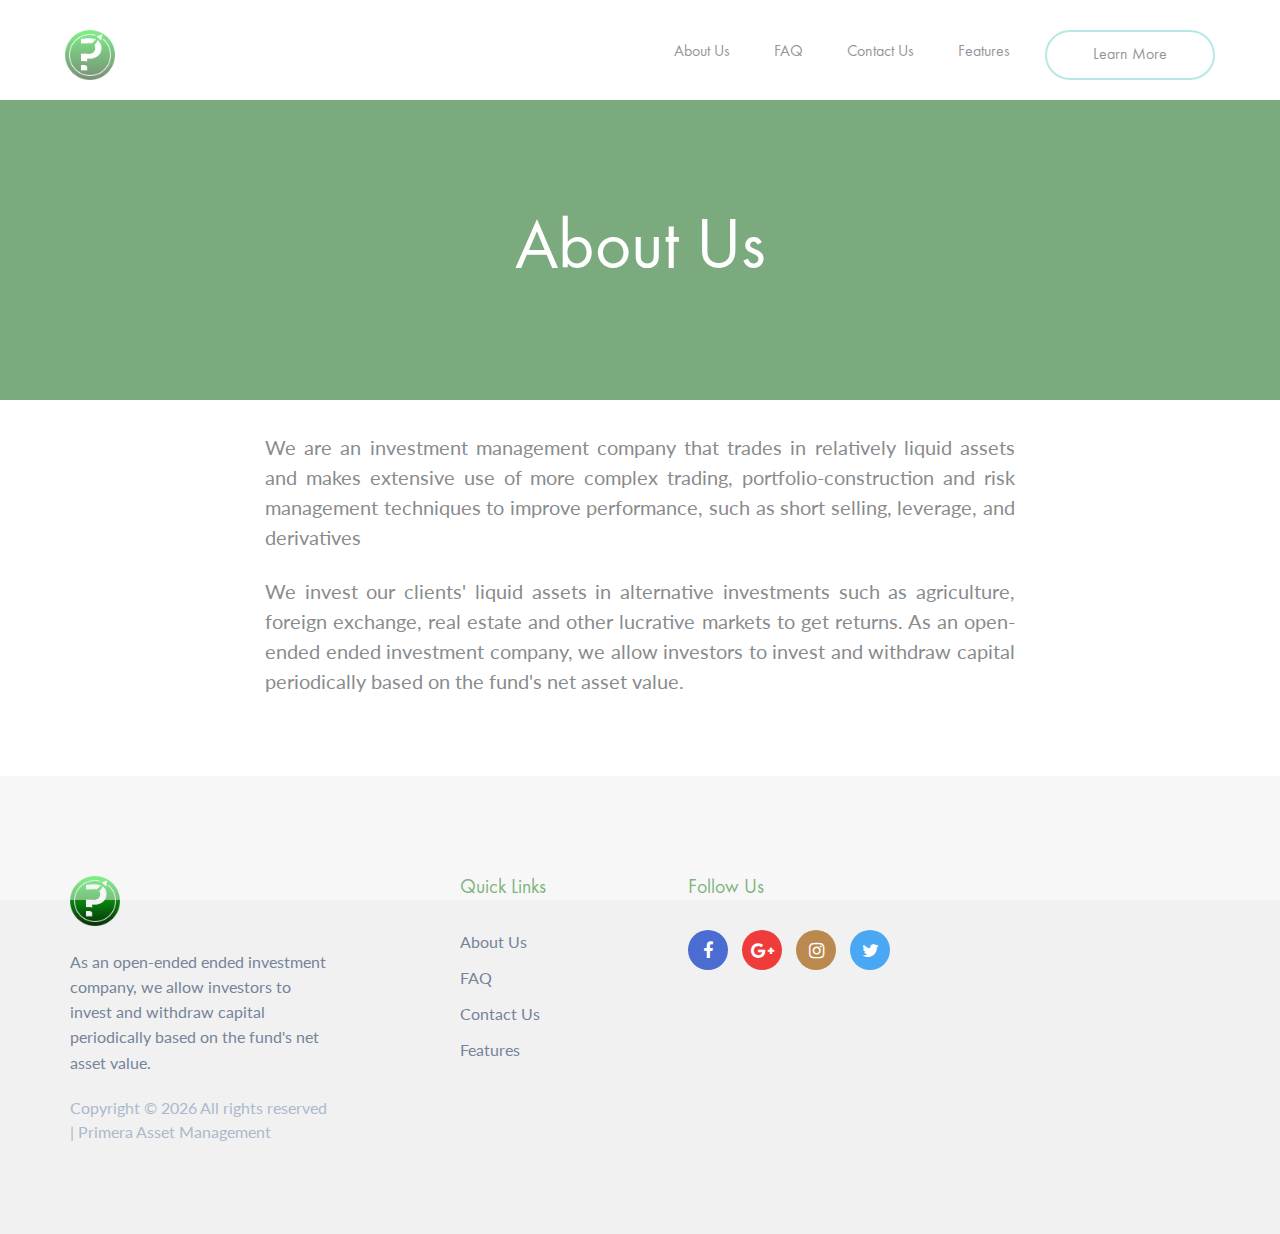
==== commit c8f60a15: "Complete faq page" ====
--- a/about.html
+++ b/about.html
@@ -54,7 +54,7 @@
             <li><a href="./about.html" class="text-dark">About Us</a></li>
               <li><a href="./faq.html" class="text-dark">FAQ</a></li>
               <li><a href="./contact.html" class="text-dark">Contact Us</a></li>
-              <li><a href="#features" class="text-dark">Features</a></li>
+              <li><a href="/#features" class="text-dark">Features</a></li>
           </ul>
         </nav>
       </div>
@@ -111,7 +111,7 @@
                 <li><a href="./about.html">About Us</a></li>
                 <li><a href="./faq.html">FAQ</a></li>
                 <li><a href="./contact.html">Contact Us</a></li>
-                <li><a href="#features">Features</a></li>
+                <li><a href="/#features">Features</a></li>
               </ul>
             </div>
             <div class="col-md-6 col-lg-3 footer-widget pl-lg-5 pl-3">
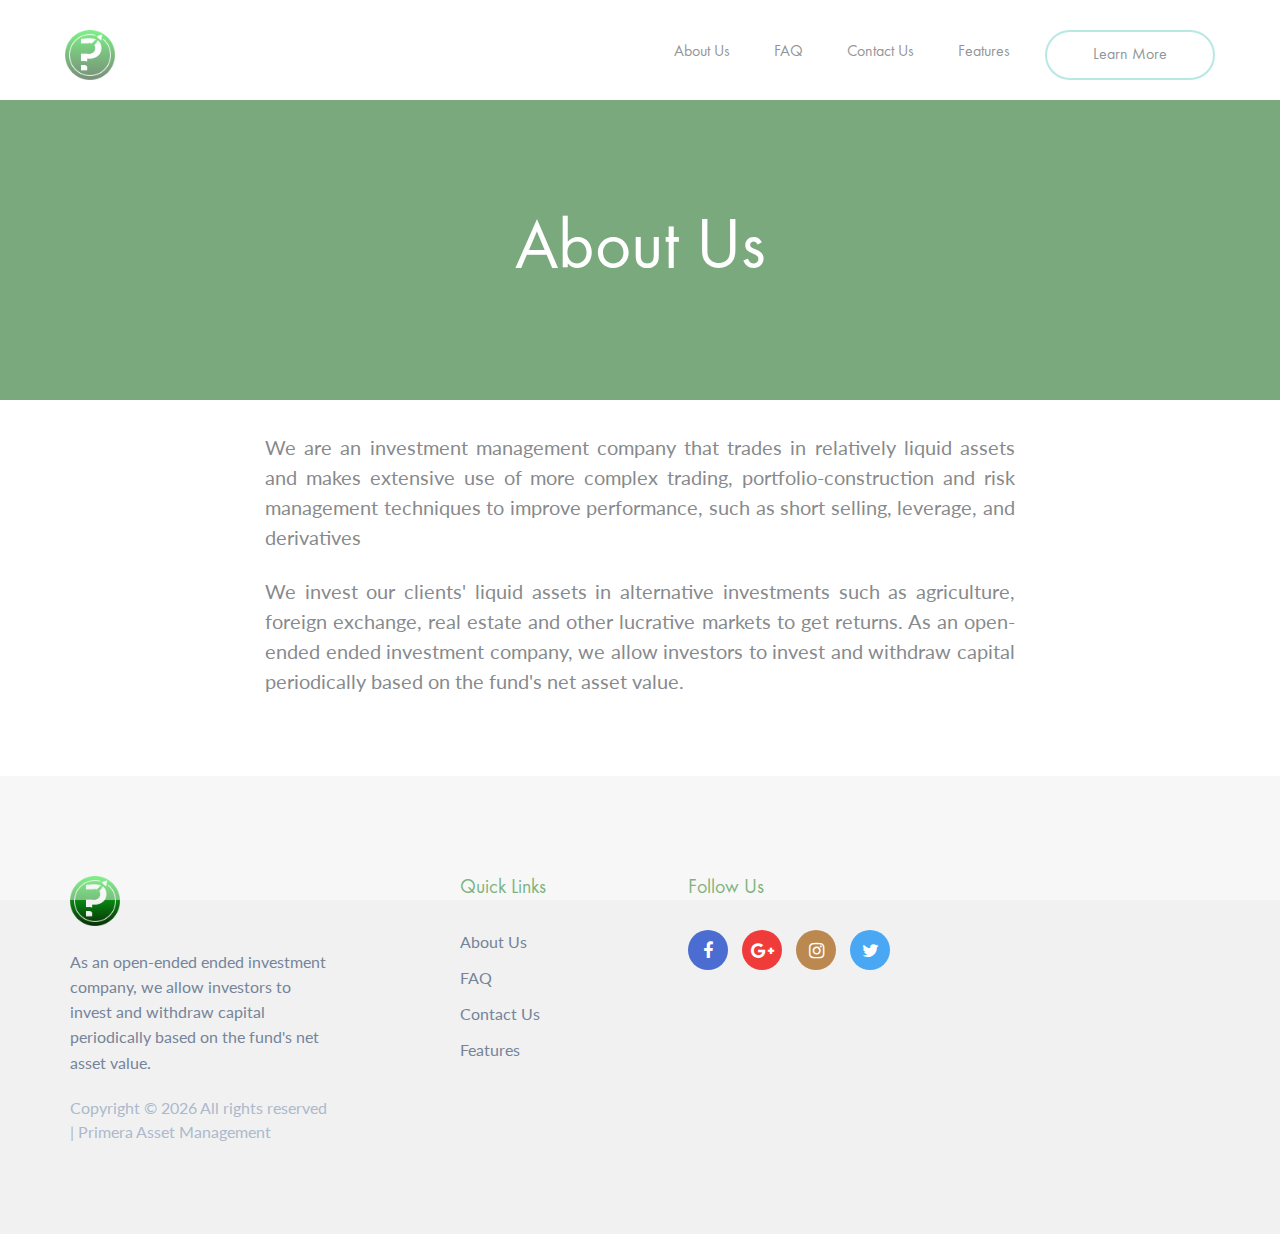
==== commit 3b2f4f83: "Modified some pages and add contact page" ====
--- a/about.html
+++ b/about.html
@@ -1,7 +1,7 @@
 <!DOCTYPE html>
 <html lang="en">
   <head>
-    <title>Primera - Home</title>
+    <title>Primera - About us</title>
     <meta charset="UTF-8" />
     <meta
       name="description"
@@ -44,7 +44,7 @@
     <!-- Header section -->
     <header class="header-section clearfix">
       <div class="container-fluid">
-        <a href="index-2.html" class="site-logo">
+        <a href="/" class="site-logo">
           <img src="./img/primara-logo.png" alt="" class="logo-img" />
         </a>
         <div class="responsive-bar"><i class="fa fa-bars"></i></div>
